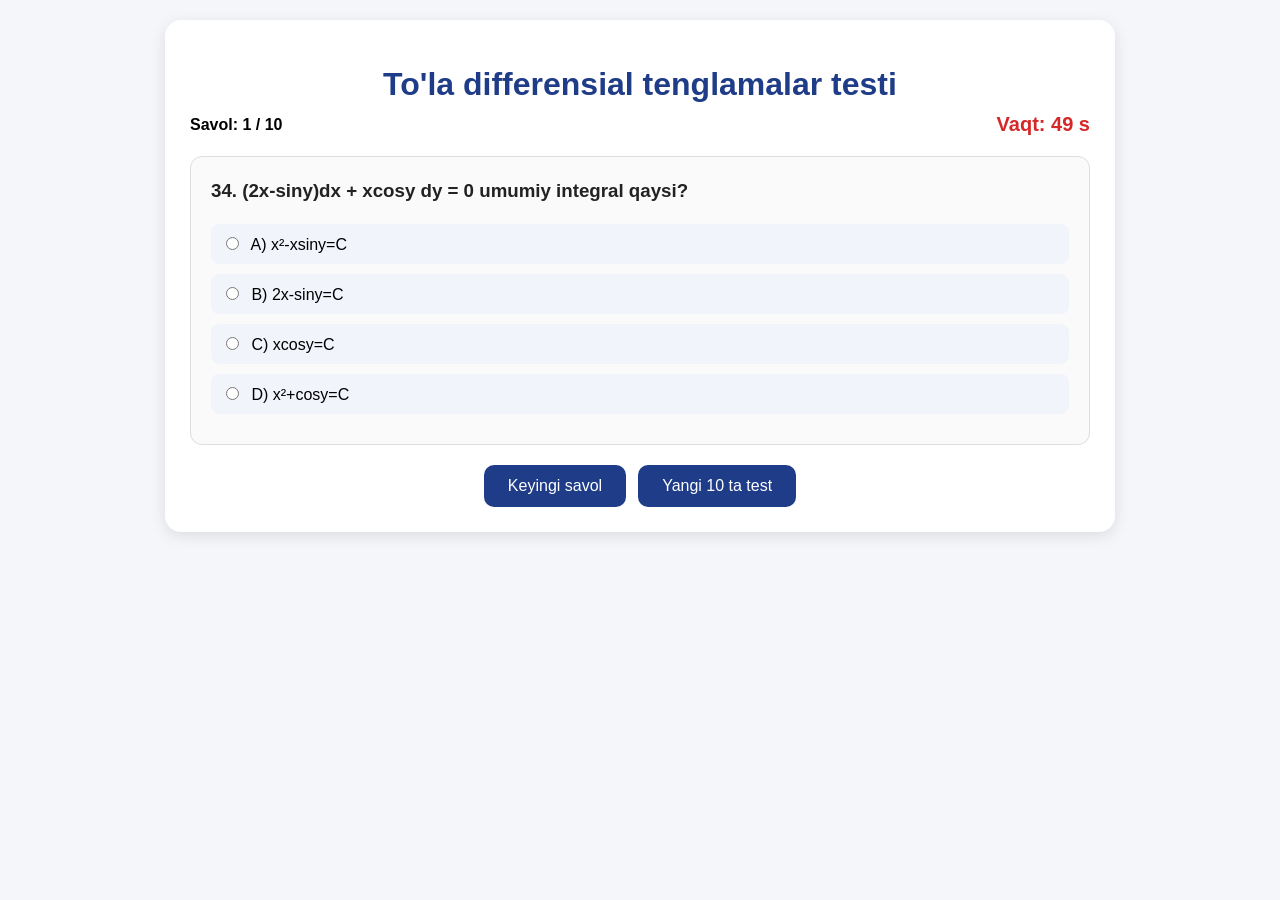
==== index.html @ d670d6d7 "tugallangan" ====
<!DOCTYPE html>
<html lang="uz">
<head>
  <meta charset="UTF-8">
  <meta name="viewport" content="width=device-width, initial-scale=1.0">
  <title>To'la differensial tenglamalar testi</title>
  <style>
    body {
      font-family: Arial, sans-serif;
      background: #f4f6f9;
      margin: 0;
      padding: 20px;
    }

    .container {
      max-width: 900px;
      margin: auto;
      background: white;
      padding: 25px;
      border-radius: 16px;
      box-shadow: 0 4px 15px rgba(0,0,0,0.1);
    }

    h1 {
      text-align: center;
      color: #1f3c88;
      margin-bottom: 10px;
    }

    .info-bar {
      display: flex;
      justify-content: space-between;
      align-items: center;
      margin-bottom: 20px;
      flex-wrap: wrap;
      gap: 10px;
      font-weight: bold;
    }

    .timer {
      color: #d62828;
      font-size: 20px;
    }

    .question-box {
      padding: 20px;
      border: 1px solid #ddd;
      border-radius: 12px;
      background: #fafafa;
      margin-bottom: 20px;
    }

    .question-box h3 {
      margin-top: 0;
      color: #222;
      line-height: 1.5;
    }

    label {
      display: block;
      margin: 10px 0;
      padding: 10px;
      border-radius: 8px;
      background: #f1f4fb;
      cursor: pointer;
      transition: 0.2s;
    }

    label:hover {
      background: #e4ecff;
    }

    input[type="radio"] {
      margin-right: 8px;
    }

    .buttons {
      display: flex;
      justify-content: center;
      gap: 12px;
      flex-wrap: wrap;
    }

    button {
      padding: 12px 24px;
      border: none;
      background: #1f3c88;
      color: white;
      font-size: 16px;
      border-radius: 10px;
      cursor: pointer;
    }

    button:hover {
      background: #16306d;
    }

    .hidden {
      display: none;
    }

    #result {
      margin-top: 25px;
      padding: 20px;
      border-radius: 12px;
      background: #eef7ee;
      border: 1px solid #cce3cc;
    }

    #result h2 {
      margin-top: 0;
      color: #155724;
      text-align: center;
    }

    .result-item {
      margin: 8px 0;
      font-size: 18px;
    }

    .correct-answer {
      color: green;
      font-weight: bold;
    }

    .wrong-answer {
      color: red;
      font-weight: bold;
    }

    .review-box {
      margin-top: 15px;
      padding: 12px;
      border-radius: 10px;
      background: #fff;
      border: 1px solid #ddd;
    }

    .review-box p {
      margin: 6px 0;
    }

    .time-up {
      color: #d62828;
      font-weight: bold;
      text-align: center;
      margin-bottom: 10px;
    }
  </style>
</head>
<body>
  <div class="container">
    <h1>To'la differensial tenglamalar testi</h1>

    <div class="info-bar">
      <div id="questionNumber">Savol: 1 / 10</div>
      <div class="timer">Vaqt: <span id="time">50</span> s</div>
    </div>

    <div id="timeUpMessage" class="time-up hidden">Vaqt tugadi! Keyingi savolga o'tildi.</div>

    <div id="quizContainer" class="question-box"></div>

    <div class="buttons">
      <button onclick="nextQuestion()">Keyingi savol</button>
      <button onclick="startQuiz()">Yangi 10 ta test</button>
    </div>

    <div id="result" class="hidden"></div>
  </div>

  <script>
    const questions = [
      { question: "1. M(x,y)dx + N(x,y)dy = 0 tenglama to‘la differensialli bo‘lishining sharti qaysi?", options: ["A) M = N", "B) ∂M/∂x = ∂N/∂y", "C) ∂M/∂y = ∂N/∂x", "D) M·N = 0"], answer: 2 },
      { question: "2. Agar dF = Mdx + Ndy bo‘lsa, F(x,y) nima deyiladi?", options: ["A) Parametr", "B) Potensial funksiya", "C) Xususiy yechim", "D) O‘zgaruvchi"], answer: 1 },
      { question: "3. Qaysi tenglama to‘la differensialli?", options: ["A) (2x+y)dx + xdy = 0", "B) (x²+y)dx + xdy = 0", "C) (x+y²)dx + ydy = 0", "D) (x²+y²)dx + (x+y)dy = 0"], answer: 0 },
      { question: "4. (2x+y)dx + xdy = 0 tenglamaning umumiy integrali qaysi?", options: ["A) x² + xy = C", "B) 2x + y = C", "C) xy = C", "D) x² + y² = C"], answer: 0 },
      { question: "5. To‘la differensialli tenglamada umumiy yechim odatda qanday yoziladi?", options: ["A) y' = f(x)", "B) x = g(y)", "C) F(x,y) = C", "D) M(x,y) = N(x,y)"], answer: 2 },
      { question: "6. M=3x²+2y, N=2x+4y bo‘lsa qaysi hosilalar solishtiriladi?", options: ["A) Mx va Ny", "B) My va Nx", "C) M va N", "D) Mxx va Nyy"], answer: 1 },
      { question: "7. (y-2x)dx + (x+3y)dy = 0 tenglama to‘la differensiallimi?", options: ["A) Ha", "B) Yo‘q", "C) Faqat x=0 da", "D) Faqat y=0 da"], answer: 0 },
      { question: "8. (y-2x)dx + (x+3y)dy = 0 umumiy integrali qaysi?", options: ["A) xy - x² + 3/2 y² = C", "B) xy - 2x + 3y = C", "C) x² + y² = C", "D) xy = C"], answer: 0 },
      { question: "9. (4x-3y)dx - 3xdy = 0 tenglama to‘la differensiallimi?", options: ["A) Ha", "B) Yo‘q", "C) Faqat y=0 da", "D) Aniqlab bo‘lmaydi"], answer: 0 },
      { question: "10. (4x-3y)dx - 3xdy = 0 umumiy integrali qaysi?", options: ["A) 2x² - 3xy = C", "B) 4x - 3y = C", "C) xy = C", "D) x² + y² = C"], answer: 0 },
      { question: "11. (x+y)dx + (x-y)dy = 0 uchun My va Nx qiymatlari?", options: ["A) 1 va 1", "B) 1 va -1", "C) -1 va 1", "D) 0 va 0"], answer: 0 },
      { question: "12. (x+y)dx + (x-y)dy = 0 umumiy integral qaysi?", options: ["A) x²/2 + xy - y²/2 = C", "B) x+y = C", "C) x-y = C", "D) xy = C"], answer: 0 },
      { question: "13. Qaysi biri to‘la differensialli emas?", options: ["A) (2xy+1)dx + x²dy = 0", "B) (x+y)dx + xdy = 0", "C) (y+cosx)dx + (x+2y)dy = 0", "D) (3x²-2y)dx - 2xdy = 0"], answer: 2 },
      { question: "14. To‘la differensialli bo‘lmasa, keyingi usul qaysi?", options: ["A) Bernulli usuli", "B) Integrallovchi ko‘paytuvchi usuli", "C) Eyler usuli", "D) Lagranj usuli"], answer: 1 },
      { question: "15. Integrallovchi ko‘paytuvchining vazifasi nima?", options: ["A) Tartibni oshiradi", "B) Tenglamani chiziqli qiladi", "C) Tenglamani to‘la differensialli ko‘rinishga keltiradi", "D) Hosilani yo‘qotadi"], answer: 2 },
      { question: "16. μMdx + μNdy = 0 to‘la differensialli bo‘lsa, μ nima deyiladi?", options: ["A) Xususiy integral", "B) Integrallovchi ko‘paytuvchi", "C) Potensial funksiya", "D) Parametr"], answer: 1 },
      { question: "17. Integrallovchi ko‘paytuvchi qaysi ko‘rinishlarda bo‘lishi mumkin?", options: ["A) Faqat μ(x)", "B) Faqat μ(y)", "C) μ(x) yoki μ(y)", "D) Faqat μ(xy)"], answer: 2 },
      { question: "18. μ(x)=1/(1+x²) bo‘lsa, umumiy integral qaysi?", options: ["A) xy - ln(1+x²) = C", "B) xy - x² + 1 = C", "C) xy + ln(1+x²) = C", "D) x² + y² = C"], answer: 1 },
      { question: "19. F(x,y) qaysi bo‘ladi?", options: ["A) F=xy+x²-1", "B) F=xy-x²+1", "C) F=x+y", "D) F=x²y"], answer: 1 },
      { question: "20. Kitobdagi misolda qanday umumiy integral hosil bo‘ladi?", options: ["A) xy-x²+1=C", "B) xy+x²+1=C", "C) xy=C", "D) x²+y²=C"], answer: 0 },
      { question: "21. μ(y)=y bo‘lsa umumiy integral qaysi?", options: ["A) x³y-y²=C", "B) x³y³-y²=C", "C) x³y³-2/3 y²=C", "D) x³y³-y²=3C"], answer: 2 },
      { question: "22. Shu misolda qanday cheklov bor?", options: ["A) x≠0", "B) y≠0", "C) x+y≠0", "D) xy≠1"], answer: 1 },
      { question: "23. Qaysi funksiya yechim emasligi ta’kidlangan?", options: ["A) x=0", "B) y=0", "C) x=1", "D) y=1"], answer: 1 },
      { question: "24. M=x²y, N=x³-1 bo‘lsa My va Nx qaysi?", options: ["A) x², 3x²", "B) 2xy, 3x", "C) x², x³", "D) 2x, 3x²"], answer: 0 },
      { question: "25. (My-Nx)/N=f(x) bo‘lsa, μ qanday izlanadi?", options: ["A) μ(y)", "B) μ(x)", "C) μ(x+y)", "D) μ(xy)"], answer: 1 },
      { question: "26. (Nx-My)/M=g(y) bo‘lsa, μ qanday izlanadi?", options: ["A) μ(y)", "B) μ(x)", "C) μ(x-y)", "D) μ(xy)"], answer: 0 },
      { question: "27. (2xy+y)dx + (x²+x)dy = 0 tenglama to‘la differensiallimi?", options: ["A) Ha", "B) Yo‘q", "C) Faqat x=0 da", "D) Faqat y=0 da"], answer: 0 },
      { question: "28. (2xy+y)dx + (x²+x)dy = 0 umumiy integral qaysi?", options: ["A) x²y+xy=C", "B) 2xy+x=C", "C) x²+y²=C", "D) xy=C"], answer: 0 },
      { question: "29. (cosx+y)dx + (x+2y)dy = 0 tenglama to‘la differensiallimi?", options: ["A) Ha", "B) Yo‘q", "C) Faqat x=0 da", "D) Faqat y=0 da"], answer: 0 },
      { question: "30. (cosx+y)dx + (x+2y)dy = 0 umumiy integral qaysi?", options: ["A) sinx+xy+y²=C", "B) cosx+xy+y=C", "C) xy=C", "D) sinx+y=C"], answer: 0 },
      { question: "31. (y+e^x)dx + (x+1)dy = 0 tenglama to‘la differensiallimi?", options: ["A) Ha", "B) Yo‘q", "C) Faqat x=0 da", "D) Faqat y=0 da"], answer: 0 },
      { question: "32. (y+e^x)dx + (x+1)dy = 0 umumiy integral qaysi?", options: ["A) xy+y+e^x=C", "B) xy+e^x=C", "C) x+y=C", "D) xy=C"], answer: 0 },
      { question: "33. (2x-siny)dx + xcosy dy = 0 tenglama to‘la differensiallimi?", options: ["A) Ha", "B) Yo‘q", "C) Faqat x=0 da", "D) Aniqlab bo‘lmaydi"], answer: 0 },
      { question: "34. (2x-siny)dx + xcosy dy = 0 umumiy integral qaysi?", options: ["A) x²-xsiny=C", "B) 2x-siny=C", "C) xcosy=C", "D) x²+cosy=C"], answer: 0 },
      { question: "35. (3x²+2y)dx + (2x+4y)dy = 0 tenglama to‘la differensiallimi?", options: ["A) Ha", "B) Yo‘q", "C) Faqat x=0 da", "D) Faqat y=0 da"], answer: 0 },
      { question: "36. (3x²+2y)dx + (2x+4y)dy = 0 umumiy integral qaysi?", options: ["A) x³+2xy+2y²=C", "B) x³+2xy+y²=C", "C) 3x²+4y=C", "D) xy=C"], answer: 0 },
      { question: "37. (x²+y)dx + (x+y²)dy = 0 tenglama to‘la differensiallimi?", options: ["A) Ha", "B) Yo‘q", "C) Faqat x=y da", "D) Faqat xy=0 da"], answer: 0 },
      { question: "38. (x²+y)dx + (x+y²)dy = 0 umumiy integral qaysi?", options: ["A) x³/3 + xy + y³/3 = C", "B) x²+y²=C", "C) xy=C", "D) x+y=C"], answer: 0 },
      { question: "39. (y+xcosy)dx + xsiny dy = 0 tenglama to‘la differensiallimi?", options: ["A) Ha", "B) Yo‘q", "C) Faqat x=0 da", "D) Faqat y=0 da"], answer: 1 },
      { question: "40. To‘la differensialli tenglama uchun Fx=M, Fy=N nimani bildiradi?", options: ["A) F ning to‘liq differensiali tenglamaning chap tomoniga teng", "B) Tenglama chiziqli", "C) Tenglama ajraluvchan", "D) Yechim yagona emas"], answer: 0 },
      { question: "41. Agar tenglama to‘la differensialli bo‘lsa, birinchi qadam nima?", options: ["A) Darhol y' ni topish", "B) M ni x bo‘yicha yoki N ni y bo‘yicha integrallash", "C) O‘zgaruvchilarni ajratish", "D) Integrallovchi ko‘paytuvchi kiritish"], answer: 1 },
      { question: "42. Fx=M dan F ni topganda nima paydo bo‘lishi mumkin?", options: ["A) Faqat son", "B) Faqat x ga bog‘liq funksiya", "C) Faqat y ga bog‘liq qo‘shimcha funksiya", "D) Hech narsa qo‘shilmaydi"], answer: 2 },
      { question: "43. F(x,y)=∫Mdx + φ(y) bo‘lsa, φ(y) qanday topiladi?", options: ["A) Fx=M dan", "B) Fy=N shartidan", "C) M=N dan", "D) y'=0 dan"], answer: 1 },
      { question: "44. (6x+2y)dx + 2xdy = 0 umumiy integral qaysi?", options: ["A) 3x²+2xy=C", "B) 3x²+xy=C", "C) 6x+2y=C", "D) xy=C"], answer: 0 },
      { question: "45. (2y+sinx)dx + (2x+3y²)dy = 0 tenglama to‘la differensiallimi?", options: ["A) Ha", "B) Yo‘q", "C) Faqat x=0 da", "D) Faqat y=0 da"], answer: 0 },
      { question: "46. (2y+sinx)dx + (2x+3y²)dy = 0 umumiy integral qaysi?", options: ["A) 2xy-cosx+y³=C", "B) 2xy+cosx+y³=C", "C) x+y=C", "D) xy=C"], answer: 0 },
      { question: "47. Integrallovchi ko‘paytuvchi yordamida tenglama to‘la differensialli bo‘lgach, keyingi bosqich nima?", options: ["A) Kvadratlash", "B) F(x,y)=C ni topish", "C) y ni nolga tenglash", "D) Faqat sonli yechim topish"], answer: 1 },
      { question: "48. Integrallovchi ko‘paytuvchi topilgach, yangi tenglama uchun qaysi shart tekshiriladi?", options: ["A) M=N", "B) ∂M*/∂y = ∂N*/∂x", "C) M*+N*=0", "D) M*N*=1"], answer: 1 },
      { question: "49. To‘la differensialli tenglamalar mavzusining eng muhim natijasi nima?", options: ["A) Har qanday tenglama ajraluvchan bo‘ladi", "B) Tenglama yechimi potensial funksiya orqali topiladi", "C) Har qanday yechim oshkor ko‘rinishda bo‘ladi", "D) Integrallash shart emas"], answer: 1 },
      { question: "50. Bu mavzudagi asosiy maqsad nima?", options: ["A) Har doim y ni x orqali topish", "B) Chap tomonni biror funksiyaning to‘liq differensiali sifatida ko‘rsatish", "C) Faqat sonli metod bilan yechish", "D) Tenglamani yuqori tartibga keltirish"], answer: 1 }
    ];

    let selectedQuestions = [];
    let currentQuestionIndex = 0;
    let userAnswers = [];
    let timeLeft = 50;
    let timer;

    function shuffle(array) {
      for (let i = array.length - 1; i > 0; i--) {
        const j = Math.floor(Math.random() * (i + 1));
        [array[i], array[j]] = [array[j], array[i]];
      }
      return array;
    }

    function startQuiz() {
      selectedQuestions = shuffle([...questions]).slice(0, 10);
      currentQuestionIndex = 0;
      userAnswers = new Array(10).fill(null);
      document.getElementById("result").classList.add("hidden");
      document.getElementById("timeUpMessage").classList.add("hidden");
      showQuestion();
    }

    function showQuestion() {
      clearInterval(timer);
      timeLeft = 50;
      document.getElementById("time").textContent = timeLeft;
      document.getElementById("questionNumber").textContent = `Savol: ${currentQuestionIndex + 1} / 10`;
      document.getElementById("timeUpMessage").classList.add("hidden");

      const q = selectedQuestions[currentQuestionIndex];
      const quizContainer = document.getElementById("quizContainer");

      let optionsHTML = "";
      q.options.forEach((option, index) => {
        const checked = userAnswers[currentQuestionIndex] === index ? "checked" : "";
        optionsHTML += `
          <label>
            <input type="radio" name="answer" value="${index}" ${checked}>
            ${option}
          </label>
        `;
      });

      quizContainer.innerHTML = `
        <h3>${q.question}</h3>
        ${optionsHTML}
      `;

      timer = setInterval(() => {
        timeLeft--;
        document.getElementById("time").textContent = timeLeft;

        if (timeLeft <= 0) {
          clearInterval(timer);
          saveAnswer();
          document.getElementById("timeUpMessage").classList.remove("hidden");

          setTimeout(() => {
            if (currentQuestionIndex < selectedQuestions.length - 1) {
              currentQuestionIndex++;
              showQuestion();
            } else {
              finishQuiz();
            }
          }, 1000);
        }
      }, 1000);
    }

    function saveAnswer() {
      const selected = document.querySelector('input[name="answer"]:checked');
      if (selected) {
        userAnswers[currentQuestionIndex] = parseInt(selected.value);
      }
    }

    function nextQuestion() {
      saveAnswer();

      if (currentQuestionIndex < selectedQuestions.length - 1) {
        currentQuestionIndex++;
        showQuestion();
      } else {
        finishQuiz();
      }
    }

    function finishQuiz() {
      clearInterval(timer);

      let correct = 0;
      let wrong = 0;
      let empty = 0;
      let reviewHTML = "";

      selectedQuestions.forEach((q, i) => {
        const user = userAnswers[i];
        const correctAnswer = q.answer;

        if (user === null) {
          empty++;
        } else if (user === correctAnswer) {
          correct++;
        } else {
          wrong++;
        }

        reviewHTML += `
          <div class="review-box">
            <p><strong>${i + 1}. ${q.question}</strong></p>
            <p>Sizning javobingiz:
              ${
                user === null
                  ? '<span class="wrong-answer">Javob berilmagan</span>'
                  : user === correctAnswer
                  ? `<span class="correct-answer">${q.options[user]}</span>`
                  : `<span class="wrong-answer">${q.options[user]}</span>`
              }
            </p>
            <p>To'g'ri javob: <span class="correct-answer">${q.options[correctAnswer]}</span></p>
          </div>
        `;
      });

      const score = correct * 10;

      const resultDiv = document.getElementById("result");
      resultDiv.classList.remove("hidden");
      resultDiv.innerHTML = `
        <h2>Test natijasi</h2>
        <p class="result-item">To'g'ri javoblar: <strong>${correct}</strong></p>
        <p class="result-item">Noto'g'ri javoblar: <strong>${wrong}</strong></p>
        <p class="result-item">Javob berilmagan: <strong>${empty}</strong></p>
        <p class="result-item">Umumiy natija: <strong>${score} / 100</strong></p>
        ${reviewHTML}
      `;

      document.getElementById("quizContainer").innerHTML = "<h3 style='text-align:center;'>Test tugadi</h3>";
      document.getElementById("questionNumber").textContent = "Savol: 10 / 10";
      document.getElementById("time").textContent = "0";
    }

    startQuiz();
  </script>
</body>
</html>
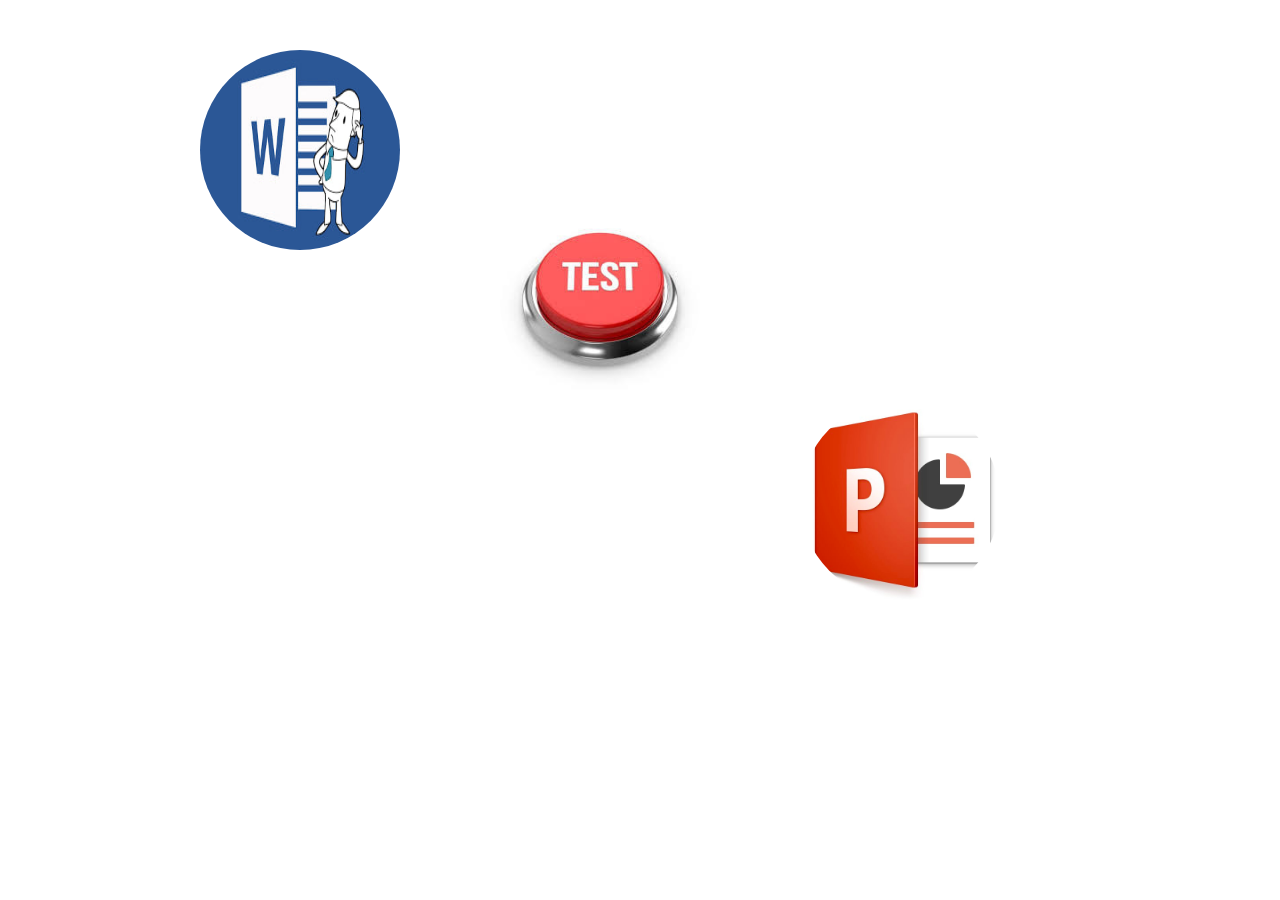
==== commit 39950c6a: "ishlat" ====
--- a/index.html
+++ b/index.html
@@ -1,372 +1,22 @@
 <!DOCTYPE html>
-<html lang="uz">
+<html lang="en">
 <head>
-  <meta charset="UTF-8">
-  <meta name="viewport" content="width=device-width, initial-scale=1.0">
-  <title>To'la differensial tenglamalar testi</title>
-  <style>
-    body {
-      font-family: Arial, sans-serif;
-      background: #f4f6f9;
-      margin: 0;
-      padding: 20px;
-    }
-
-    .container {
-      max-width: 900px;
-      margin: auto;
-      background: white;
-      padding: 25px;
-      border-radius: 16px;
-      box-shadow: 0 4px 15px rgba(0,0,0,0.1);
-    }
-
-    h1 {
-      text-align: center;
-      color: #1f3c88;
-      margin-bottom: 10px;
-    }
-
-    .info-bar {
-      display: flex;
-      justify-content: space-between;
-      align-items: center;
-      margin-bottom: 20px;
-      flex-wrap: wrap;
-      gap: 10px;
-      font-weight: bold;
-    }
-
-    .timer {
-      color: #d62828;
-      font-size: 20px;
-    }
-
-    .question-box {
-      padding: 20px;
-      border: 1px solid #ddd;
-      border-radius: 12px;
-      background: #fafafa;
-      margin-bottom: 20px;
-    }
-
-    .question-box h3 {
-      margin-top: 0;
-      color: #222;
-      line-height: 1.5;
-    }
-
-    label {
-      display: block;
-      margin: 10px 0;
-      padding: 10px;
-      border-radius: 8px;
-      background: #f1f4fb;
-      cursor: pointer;
-      transition: 0.2s;
-    }
-
-    label:hover {
-      background: #e4ecff;
-    }
-
-    input[type="radio"] {
-      margin-right: 8px;
-    }
-
-    .buttons {
-      display: flex;
-      justify-content: center;
-      gap: 12px;
-      flex-wrap: wrap;
-    }
-
-    button {
-      padding: 12px 24px;
-      border: none;
-      background: #1f3c88;
-      color: white;
-      font-size: 16px;
-      border-radius: 10px;
-      cursor: pointer;
-    }
-
-    button:hover {
-      background: #16306d;
-    }
-
-    .hidden {
-      display: none;
-    }
-
-    #result {
-      margin-top: 25px;
-      padding: 20px;
-      border-radius: 12px;
-      background: #eef7ee;
-      border: 1px solid #cce3cc;
-    }
-
-    #result h2 {
-      margin-top: 0;
-      color: #155724;
-      text-align: center;
-    }
-
-    .result-item {
-      margin: 8px 0;
-      font-size: 18px;
-    }
-
-    .correct-answer {
-      color: green;
-      font-weight: bold;
-    }
-
-    .wrong-answer {
-      color: red;
-      font-weight: bold;
-    }
-
-    .review-box {
-      margin-top: 15px;
-      padding: 12px;
-      border-radius: 10px;
-      background: #fff;
-      border: 1px solid #ddd;
-    }
-
-    .review-box p {
-      margin: 6px 0;
-    }
-
-    .time-up {
-      color: #d62828;
-      font-weight: bold;
-      text-align: center;
-      margin-bottom: 10px;
-    }
-  </style>
+    <meta charset="UTF-8">
+    <meta name="viewport" content="width=device-width, initial-scale=1.0">
+    <title>5.Mavzu</title>
+    <link rel="stylesheet" href="asosiy.css">
 </head>
 <body>
-  <div class="container">
-    <h1>To'la differensial tenglamalar testi</h1>
-
-    <div class="info-bar">
-      <div id="questionNumber">Savol: 1 / 10</div>
-      <div class="timer">Vaqt: <span id="time">50</span> s</div>
+    <div class="contener">
+        <a href="dif.misol.pdf">
+            <img class="bir" src="img/word.jpg" alt="rasm">
+        </a>
+        <a href="index.html">
+            <img class="nol" src="img/test.jpg" alt="rasm">
+        </a>
+        <a href="diff.5.pdf">
+            <img class="ikki" src="img/power.jpg" alt="rasm">
+        </a>
     </div>
-
-    <div id="timeUpMessage" class="time-up hidden">Vaqt tugadi! Keyingi savolga o'tildi.</div>
-
-    <div id="quizContainer" class="question-box"></div>
-
-    <div class="buttons">
-      <button onclick="nextQuestion()">Keyingi savol</button>
-      <button onclick="startQuiz()">Yangi 10 ta test</button>
-    </div>
-
-    <div id="result" class="hidden"></div>
-  </div>
-
-  <script>
-    const questions = [
-      { question: "1. M(x,y)dx + N(x,y)dy = 0 tenglama to‘la differensialli bo‘lishining sharti qaysi?", options: ["A) M = N", "B) ∂M/∂x = ∂N/∂y", "C) ∂M/∂y = ∂N/∂x", "D) M·N = 0"], answer: 2 },
-      { question: "2. Agar dF = Mdx + Ndy bo‘lsa, F(x,y) nima deyiladi?", options: ["A) Parametr", "B) Potensial funksiya", "C) Xususiy yechim", "D) O‘zgaruvchi"], answer: 1 },
-      { question: "3. Qaysi tenglama to‘la differensialli?", options: ["A) (2x+y)dx + xdy = 0", "B) (x²+y)dx + xdy = 0", "C) (x+y²)dx + ydy = 0", "D) (x²+y²)dx + (x+y)dy = 0"], answer: 0 },
-      { question: "4. (2x+y)dx + xdy = 0 tenglamaning umumiy integrali qaysi?", options: ["A) x² + xy = C", "B) 2x + y = C", "C) xy = C", "D) x² + y² = C"], answer: 0 },
-      { question: "5. To‘la differensialli tenglamada umumiy yechim odatda qanday yoziladi?", options: ["A) y' = f(x)", "B) x = g(y)", "C) F(x,y) = C", "D) M(x,y) = N(x,y)"], answer: 2 },
-      { question: "6. M=3x²+2y, N=2x+4y bo‘lsa qaysi hosilalar solishtiriladi?", options: ["A) Mx va Ny", "B) My va Nx", "C) M va N", "D) Mxx va Nyy"], answer: 1 },
-      { question: "7. (y-2x)dx + (x+3y)dy = 0 tenglama to‘la differensiallimi?", options: ["A) Ha", "B) Yo‘q", "C) Faqat x=0 da", "D) Faqat y=0 da"], answer: 0 },
-      { question: "8. (y-2x)dx + (x+3y)dy = 0 umumiy integrali qaysi?", options: ["A) xy - x² + 3/2 y² = C", "B) xy - 2x + 3y = C", "C) x² + y² = C", "D) xy = C"], answer: 0 },
-      { question: "9. (4x-3y)dx - 3xdy = 0 tenglama to‘la differensiallimi?", options: ["A) Ha", "B) Yo‘q", "C) Faqat y=0 da", "D) Aniqlab bo‘lmaydi"], answer: 0 },
-      { question: "10. (4x-3y)dx - 3xdy = 0 umumiy integrali qaysi?", options: ["A) 2x² - 3xy = C", "B) 4x - 3y = C", "C) xy = C", "D) x² + y² = C"], answer: 0 },
-      { question: "11. (x+y)dx + (x-y)dy = 0 uchun My va Nx qiymatlari?", options: ["A) 1 va 1", "B) 1 va -1", "C) -1 va 1", "D) 0 va 0"], answer: 0 },
-      { question: "12. (x+y)dx + (x-y)dy = 0 umumiy integral qaysi?", options: ["A) x²/2 + xy - y²/2 = C", "B) x+y = C", "C) x-y = C", "D) xy = C"], answer: 0 },
-      { question: "13. Qaysi biri to‘la differensialli emas?", options: ["A) (2xy+1)dx + x²dy = 0", "B) (x+y)dx + xdy = 0", "C) (y+cosx)dx + (x+2y)dy = 0", "D) (3x²-2y)dx - 2xdy = 0"], answer: 2 },
-      { question: "14. To‘la differensialli bo‘lmasa, keyingi usul qaysi?", options: ["A) Bernulli usuli", "B) Integrallovchi ko‘paytuvchi usuli", "C) Eyler usuli", "D) Lagranj usuli"], answer: 1 },
-      { question: "15. Integrallovchi ko‘paytuvchining vazifasi nima?", options: ["A) Tartibni oshiradi", "B) Tenglamani chiziqli qiladi", "C) Tenglamani to‘la differensialli ko‘rinishga keltiradi", "D) Hosilani yo‘qotadi"], answer: 2 },
-      { question: "16. μMdx + μNdy = 0 to‘la differensialli bo‘lsa, μ nima deyiladi?", options: ["A) Xususiy integral", "B) Integrallovchi ko‘paytuvchi", "C) Potensial funksiya", "D) Parametr"], answer: 1 },
-      { question: "17. Integrallovchi ko‘paytuvchi qaysi ko‘rinishlarda bo‘lishi mumkin?", options: ["A) Faqat μ(x)", "B) Faqat μ(y)", "C) μ(x) yoki μ(y)", "D) Faqat μ(xy)"], answer: 2 },
-      { question: "18. μ(x)=1/(1+x²) bo‘lsa, umumiy integral qaysi?", options: ["A) xy - ln(1+x²) = C", "B) xy - x² + 1 = C", "C) xy + ln(1+x²) = C", "D) x² + y² = C"], answer: 1 },
-      { question: "19. F(x,y) qaysi bo‘ladi?", options: ["A) F=xy+x²-1", "B) F=xy-x²+1", "C) F=x+y", "D) F=x²y"], answer: 1 },
-      { question: "20. Kitobdagi misolda qanday umumiy integral hosil bo‘ladi?", options: ["A) xy-x²+1=C", "B) xy+x²+1=C", "C) xy=C", "D) x²+y²=C"], answer: 0 },
-      { question: "21. μ(y)=y bo‘lsa umumiy integral qaysi?", options: ["A) x³y-y²=C", "B) x³y³-y²=C", "C) x³y³-2/3 y²=C", "D) x³y³-y²=3C"], answer: 2 },
-      { question: "22. Shu misolda qanday cheklov bor?", options: ["A) x≠0", "B) y≠0", "C) x+y≠0", "D) xy≠1"], answer: 1 },
-      { question: "23. Qaysi funksiya yechim emasligi ta’kidlangan?", options: ["A) x=0", "B) y=0", "C) x=1", "D) y=1"], answer: 1 },
-      { question: "24. M=x²y, N=x³-1 bo‘lsa My va Nx qaysi?", options: ["A) x², 3x²", "B) 2xy, 3x", "C) x², x³", "D) 2x, 3x²"], answer: 0 },
-      { question: "25. (My-Nx)/N=f(x) bo‘lsa, μ qanday izlanadi?", options: ["A) μ(y)", "B) μ(x)", "C) μ(x+y)", "D) μ(xy)"], answer: 1 },
-      { question: "26. (Nx-My)/M=g(y) bo‘lsa, μ qanday izlanadi?", options: ["A) μ(y)", "B) μ(x)", "C) μ(x-y)", "D) μ(xy)"], answer: 0 },
-      { question: "27. (2xy+y)dx + (x²+x)dy = 0 tenglama to‘la differensiallimi?", options: ["A) Ha", "B) Yo‘q", "C) Faqat x=0 da", "D) Faqat y=0 da"], answer: 0 },
-      { question: "28. (2xy+y)dx + (x²+x)dy = 0 umumiy integral qaysi?", options: ["A) x²y+xy=C", "B) 2xy+x=C", "C) x²+y²=C", "D) xy=C"], answer: 0 },
-      { question: "29. (cosx+y)dx + (x+2y)dy = 0 tenglama to‘la differensiallimi?", options: ["A) Ha", "B) Yo‘q", "C) Faqat x=0 da", "D) Faqat y=0 da"], answer: 0 },
-      { question: "30. (cosx+y)dx + (x+2y)dy = 0 umumiy integral qaysi?", options: ["A) sinx+xy+y²=C", "B) cosx+xy+y=C", "C) xy=C", "D) sinx+y=C"], answer: 0 },
-      { question: "31. (y+e^x)dx + (x+1)dy = 0 tenglama to‘la differensiallimi?", options: ["A) Ha", "B) Yo‘q", "C) Faqat x=0 da", "D) Faqat y=0 da"], answer: 0 },
-      { question: "32. (y+e^x)dx + (x+1)dy = 0 umumiy integral qaysi?", options: ["A) xy+y+e^x=C", "B) xy+e^x=C", "C) x+y=C", "D) xy=C"], answer: 0 },
-      { question: "33. (2x-siny)dx + xcosy dy = 0 tenglama to‘la differensiallimi?", options: ["A) Ha", "B) Yo‘q", "C) Faqat x=0 da", "D) Aniqlab bo‘lmaydi"], answer: 0 },
-      { question: "34. (2x-siny)dx + xcosy dy = 0 umumiy integral qaysi?", options: ["A) x²-xsiny=C", "B) 2x-siny=C", "C) xcosy=C", "D) x²+cosy=C"], answer: 0 },
-      { question: "35. (3x²+2y)dx + (2x+4y)dy = 0 tenglama to‘la differensiallimi?", options: ["A) Ha", "B) Yo‘q", "C) Faqat x=0 da", "D) Faqat y=0 da"], answer: 0 },
-      { question: "36. (3x²+2y)dx + (2x+4y)dy = 0 umumiy integral qaysi?", options: ["A) x³+2xy+2y²=C", "B) x³+2xy+y²=C", "C) 3x²+4y=C", "D) xy=C"], answer: 0 },
-      { question: "37. (x²+y)dx + (x+y²)dy = 0 tenglama to‘la differensiallimi?", options: ["A) Ha", "B) Yo‘q", "C) Faqat x=y da", "D) Faqat xy=0 da"], answer: 0 },
-      { question: "38. (x²+y)dx + (x+y²)dy = 0 umumiy integral qaysi?", options: ["A) x³/3 + xy + y³/3 = C", "B) x²+y²=C", "C) xy=C", "D) x+y=C"], answer: 0 },
-      { question: "39. (y+xcosy)dx + xsiny dy = 0 tenglama to‘la differensiallimi?", options: ["A) Ha", "B) Yo‘q", "C) Faqat x=0 da", "D) Faqat y=0 da"], answer: 1 },
-      { question: "40. To‘la differensialli tenglama uchun Fx=M, Fy=N nimani bildiradi?", options: ["A) F ning to‘liq differensiali tenglamaning chap tomoniga teng", "B) Tenglama chiziqli", "C) Tenglama ajraluvchan", "D) Yechim yagona emas"], answer: 0 },
-      { question: "41. Agar tenglama to‘la differensialli bo‘lsa, birinchi qadam nima?", options: ["A) Darhol y' ni topish", "B) M ni x bo‘yicha yoki N ni y bo‘yicha integrallash", "C) O‘zgaruvchilarni ajratish", "D) Integrallovchi ko‘paytuvchi kiritish"], answer: 1 },
-      { question: "42. Fx=M dan F ni topganda nima paydo bo‘lishi mumkin?", options: ["A) Faqat son", "B) Faqat x ga bog‘liq funksiya", "C) Faqat y ga bog‘liq qo‘shimcha funksiya", "D) Hech narsa qo‘shilmaydi"], answer: 2 },
-      { question: "43. F(x,y)=∫Mdx + φ(y) bo‘lsa, φ(y) qanday topiladi?", options: ["A) Fx=M dan", "B) Fy=N shartidan", "C) M=N dan", "D) y'=0 dan"], answer: 1 },
-      { question: "44. (6x+2y)dx + 2xdy = 0 umumiy integral qaysi?", options: ["A) 3x²+2xy=C", "B) 3x²+xy=C", "C) 6x+2y=C", "D) xy=C"], answer: 0 },
-      { question: "45. (2y+sinx)dx + (2x+3y²)dy = 0 tenglama to‘la differensiallimi?", options: ["A) Ha", "B) Yo‘q", "C) Faqat x=0 da", "D) Faqat y=0 da"], answer: 0 },
-      { question: "46. (2y+sinx)dx + (2x+3y²)dy = 0 umumiy integral qaysi?", options: ["A) 2xy-cosx+y³=C", "B) 2xy+cosx+y³=C", "C) x+y=C", "D) xy=C"], answer: 0 },
-      { question: "47. Integrallovchi ko‘paytuvchi yordamida tenglama to‘la differensialli bo‘lgach, keyingi bosqich nima?", options: ["A) Kvadratlash", "B) F(x,y)=C ni topish", "C) y ni nolga tenglash", "D) Faqat sonli yechim topish"], answer: 1 },
-      { question: "48. Integrallovchi ko‘paytuvchi topilgach, yangi tenglama uchun qaysi shart tekshiriladi?", options: ["A) M=N", "B) ∂M*/∂y = ∂N*/∂x", "C) M*+N*=0", "D) M*N*=1"], answer: 1 },
-      { question: "49. To‘la differensialli tenglamalar mavzusining eng muhim natijasi nima?", options: ["A) Har qanday tenglama ajraluvchan bo‘ladi", "B) Tenglama yechimi potensial funksiya orqali topiladi", "C) Har qanday yechim oshkor ko‘rinishda bo‘ladi", "D) Integrallash shart emas"], answer: 1 },
-      { question: "50. Bu mavzudagi asosiy maqsad nima?", options: ["A) Har doim y ni x orqali topish", "B) Chap tomonni biror funksiyaning to‘liq differensiali sifatida ko‘rsatish", "C) Faqat sonli metod bilan yechish", "D) Tenglamani yuqori tartibga keltirish"], answer: 1 }
-    ];
-
-    let selectedQuestions = [];
-    let currentQuestionIndex = 0;
-    let userAnswers = [];
-    let timeLeft = 50;
-    let timer;
-
-    function shuffle(array) {
-      for (let i = array.length - 1; i > 0; i--) {
-        const j = Math.floor(Math.random() * (i + 1));
-        [array[i], array[j]] = [array[j], array[i]];
-      }
-      return array;
-    }
-
-    function startQuiz() {
-      selectedQuestions = shuffle([...questions]).slice(0, 10);
-      currentQuestionIndex = 0;
-      userAnswers = new Array(10).fill(null);
-      document.getElementById("result").classList.add("hidden");
-      document.getElementById("timeUpMessage").classList.add("hidden");
-      showQuestion();
-    }
-
-    function showQuestion() {
-      clearInterval(timer);
-      timeLeft = 50;
-      document.getElementById("time").textContent = timeLeft;
-      document.getElementById("questionNumber").textContent = `Savol: ${currentQuestionIndex + 1} / 10`;
-      document.getElementById("timeUpMessage").classList.add("hidden");
-
-      const q = selectedQuestions[currentQuestionIndex];
-      const quizContainer = document.getElementById("quizContainer");
-
-      let optionsHTML = "";
-      q.options.forEach((option, index) => {
-        const checked = userAnswers[currentQuestionIndex] === index ? "checked" : "";
-        optionsHTML += `
-          <label>
-            <input type="radio" name="answer" value="${index}" ${checked}>
-            ${option}
-          </label>
-        `;
-      });
-
-      quizContainer.innerHTML = `
-        <h3>${q.question}</h3>
-        ${optionsHTML}
-      `;
-
-      timer = setInterval(() => {
-        timeLeft--;
-        document.getElementById("time").textContent = timeLeft;
-
-        if (timeLeft <= 0) {
-          clearInterval(timer);
-          saveAnswer();
-          document.getElementById("timeUpMessage").classList.remove("hidden");
-
-          setTimeout(() => {
-            if (currentQuestionIndex < selectedQuestions.length - 1) {
-              currentQuestionIndex++;
-              showQuestion();
-            } else {
-              finishQuiz();
-            }
-          }, 1000);
-        }
-      }, 1000);
-    }
-
-    function saveAnswer() {
-      const selected = document.querySelector('input[name="answer"]:checked');
-      if (selected) {
-        userAnswers[currentQuestionIndex] = parseInt(selected.value);
-      }
-    }
-
-    function nextQuestion() {
-      saveAnswer();
-
-      if (currentQuestionIndex < selectedQuestions.length - 1) {
-        currentQuestionIndex++;
-        showQuestion();
-      } else {
-        finishQuiz();
-      }
-    }
-
-    function finishQuiz() {
-      clearInterval(timer);
-
-      let correct = 0;
-      let wrong = 0;
-      let empty = 0;
-      let reviewHTML = "";
-
-      selectedQuestions.forEach((q, i) => {
-        const user = userAnswers[i];
-        const correctAnswer = q.answer;
-
-        if (user === null) {
-          empty++;
-        } else if (user === correctAnswer) {
-          correct++;
-        } else {
-          wrong++;
-        }
-
-        reviewHTML += `
-          <div class="review-box">
-            <p><strong>${i + 1}. ${q.question}</strong></p>
-            <p>Sizning javobingiz:
-              ${
-                user === null
-                  ? '<span class="wrong-answer">Javob berilmagan</span>'
-                  : user === correctAnswer
-                  ? `<span class="correct-answer">${q.options[user]}</span>`
-                  : `<span class="wrong-answer">${q.options[user]}</span>`
-              }
-            </p>
-            <p>To'g'ri javob: <span class="correct-answer">${q.options[correctAnswer]}</span></p>
-          </div>
-        `;
-      });
-
-      const score = correct * 10;
-
-      const resultDiv = document.getElementById("result");
-      resultDiv.classList.remove("hidden");
-      resultDiv.innerHTML = `
-        <h2>Test natijasi</h2>
-        <p class="result-item">To'g'ri javoblar: <strong>${correct}</strong></p>
-        <p class="result-item">Noto'g'ri javoblar: <strong>${wrong}</strong></p>
-        <p class="result-item">Javob berilmagan: <strong>${empty}</strong></p>
-        <p class="result-item">Umumiy natija: <strong>${score} / 100</strong></p>
-        ${reviewHTML}
-      `;
-
-      document.getElementById("quizContainer").innerHTML = "<h3 style='text-align:center;'>Test tugadi</h3>";
-      document.getElementById("questionNumber").textContent = "Savol: 10 / 10";
-      document.getElementById("time").textContent = "0";
-    }
-
-    startQuiz();
-  </script>
 </body>
 </html>
--- a/asosiy.css
+++ b/asosiy.css
@@ -0,0 +1,43 @@
+*{
+    margin: 0;
+    padding: 0;
+    box-sizing: border-box;
+    text-decoration: none;
+}
+body{
+    margin:0;
+    height:100vh;
+    background-image: url("https://samarkandtourism.uz/media/06032023.png");
+
+    background-size: cover;
+    background-position: center;
+    background-repeat: no-repeat;
+    background-attachment: fixed;
+    position: relative;
+}
+
+.contener{
+    width: 100%;
+}
+img{
+    width: 200px;
+    height: 200px;
+}
+.bir{
+    border-radius: 100%;
+    position: absolute;
+    top: 50px;
+    left: 200px;
+}
+.ikki{
+    border-radius: 100%;
+    position: absolute;
+    top: 400px;
+    left: 800px;
+}
+.nol{
+    border-radius: 100%;
+    position: absolute;
+    top: 200px;
+    left: 500px;
+}
